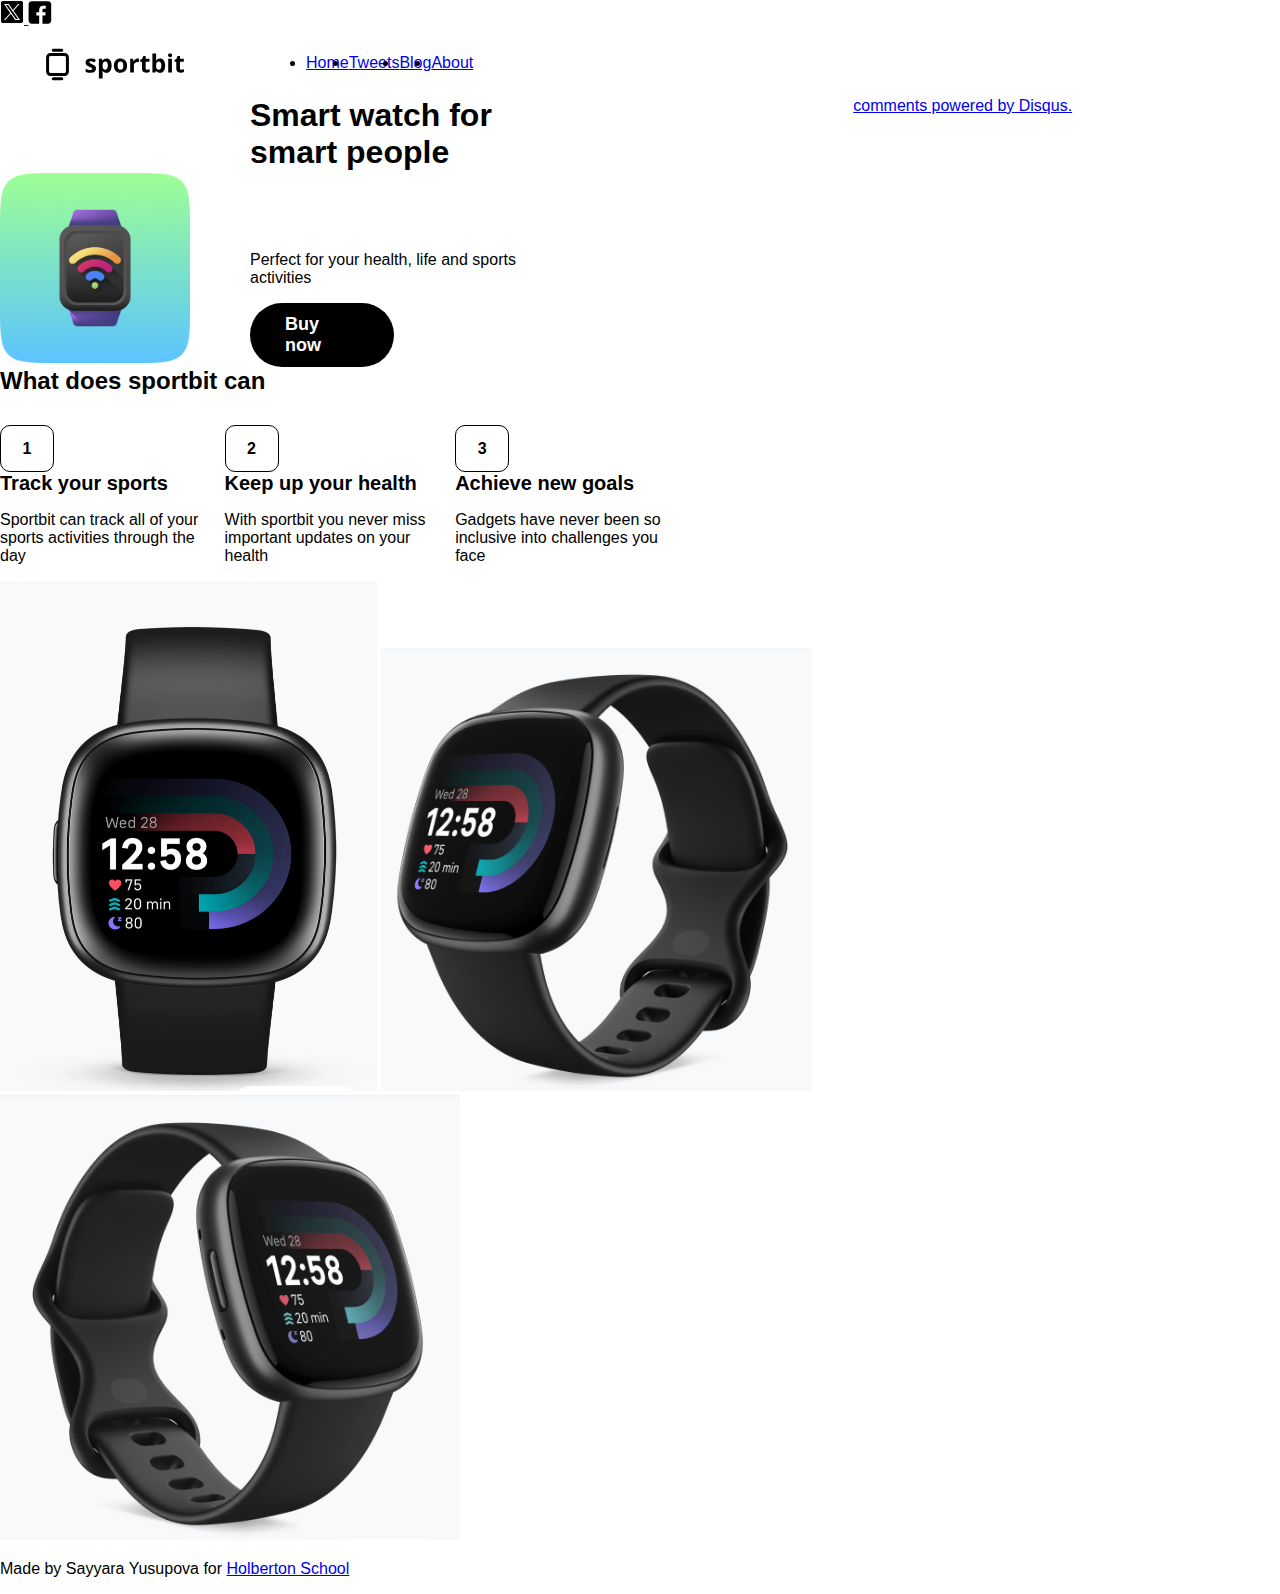
==== index.html @ b1328b4b "Add files via upload" ====
<!DOCTYPE html>
<html lang="en">
<head>
    <meta charset="UTF-8">
    <meta http-equiv="X-UA-Compatible" content="IE=edge">
    <meta name="viewport" content="width=device-width, initial-scale=1.0">
    <title>SmartWhatch</title>
    <link rel="icon" type="image/x-icon" href="img/image.png">
    <link rel="stylesheet" type="text/css" href="css/styles.css">
    <script src="behavior.js"></script>

    <link href="https://apply.holbertonschool.com/level2/school.css" rel="stylesheet">
    
</head>
<body class="works_on_smartphone">
    <header>
                    <div class="right">
                           <a href="https://twitter.com/intent/tweet?url=https://https://sayka88.github.io/smartwatch/&text=Заголовок вашей статьи" target="_blank">
                            <img src="img/x-com.svg" alt="share on twitter" class="social">
                            </a>

                            <a href="https://www.facebook.com/sharer/sharer.php?u=https://https://sayka88.github.io/smartwatch/" target="_blank">
                            <img src="img/fb.svg" class="fb" alt="share on facebook">
                            </a>
                    </div>
                        <ul class="nav">
                            
                            <li class="logo"><img src="img/logo.svg" class="logo"></li>
                            <li class="menu"><a href="index.html#disqus_thread">Home</a></li>
                            <li class="menu"><a href="tweets.html#disqus_thread">Tweets</a></li>
                            <li class="menu"><a href="#">Blog</a></li>
                            <li class="menu"><a href="#">About</a></li>
                        </ul>
    </header>  

    <main>
        <article>
            <div class="container">
                <div class="offer-wrapper">
                    <a href="http://surl.li/lmzxq" target="_blank"><img src="img/image.png" alt="Watch" class="watch"> </a>
                        <div class="offer">
                            <h1>Smart watch for smart people</h1>
                            <p class="introtext">Perfect for your health, life and sports activities</p>
                            <a href="http://surl.li/lmzvv" target="_blank" class="btn">Buy now</a>
                        </div>
            </div>
                </div>
        <section class="features" id="features">
            <div class="container">
            <h2>What does sportbit can</h2>
            <div class="digits">
                <div class="digit-item">
                    <span class="digit">1</span>
                    <div class="digit-wrap">
                        <h3 class="digit-title">Track your sports</h3>
                        <p class="digit-text">Sportbit can track all of your sports activities through the day</p>
                    </div>
                </div>
                <div class="digit-item">
                    <span class="digit">2</span>
                    <div class="digit-wrap">
                        <h3 class="digit-title">Keep up your health</h3>
                        <p class="digit-text">With sportbit you never miss important updates on your health</p>
                    </div>
                </div>
                <div class="digit-item">
                    <span class="digit">3</span>
                    <div class="digit-wrap">
                        <h3 class="digit-title">Achieve new goals</h3>
                        <p class="digit-text">Gadgets have never been so inclusive into challenges you face</p>
                    </div>
                </div>
            </div>
            </div>
        </section>
            <div class="gallery">
                <div class="container">
                  <img src="img/w1.png" alt="smartw1" class="small" id="smart_thumbnail_1">
                  <img src="img/w2.png" alt="smartw1" class="small" id="smart_thumbnail_2">
                  <img src="img/w3.png" alt="smartw1" class="small" id="smart_thumbnail_3">
                </div>
            </div>
        </article>
        <aside>
            <div id="disqus_thread"></div>
<script>
    var disqus_config = function () {
    this.page.url = 'https://sayka88.github.io/smartwatch';
    this.page.identifier = 'smart_whatch';
    };
    (function() { // DON'T EDIT BELOW THIS LINE
    var d = document, s = d.createElement('script');
    s.src = 'https://smartwhatch.disqus.com/embed.js';
    s.setAttribute('data-timestamp', +new Date());
    (d.head || d.body).appendChild(s);
    })();
</script>
<a href="https://disqus.com/?ref_noscript">comments powered by Disqus.</a>
        </aside>
    </main>             
        <footer>
            <p>Made by Sayyara Yusupova for <a href="https://apply.holbertonschool.com" target="_blank">Holberton School</a></p>
        </footer>
<script id="dsq-count-scr" src="//smartwhatch.disqus.com/count.js" async>
</script>
</body>
</html>
---- css/styles.css ----
* {
    box-sizing: border-box;
}

body {
	width: 100%;
	height: 100vh;
	display: flex;
	flex-direction: column;
    margin: 0;
    padding: 0;
    font-family: 'Open Sans', sans-serif;
   
}

h1, h2, h3{
    margin: 0;
}

.container{
    width: 1110px;
    margin: 0px;
}

.header{
    padding-top: 60px;
    background-color: blue; 
}

.nav{
	width: 100%
	height: 80px;
	display: flex;
	align-items: center;
}

.logo{
	margin-right: 60px;
    display: block;
}

.logo li{
	margin-right: 60px;
}

.fb{
	width: 24px;
}

.offer-wrapper{
    display: flex;
    align-items: end;
    margin-top: 0px;
}
.offer{
	width: 312px;
	margin-left: 60px;
}

.btn {
    background: #000000;
    border-radius: 100px;
    color: #FFFFFF;
    padding: 11px 35px;
    text-decoration: none;
    font-size: 18px;
    font-weight: 700;
    display: block;
    width: 144px;
    transition: all 0.5s easy;
}

.btn:hover{
    background: grey;
}

main{
    display: flex;
    flex-direction: row;
    flex: auto; 
}

article {
    flex: 2;
}

aside {
  flex: 1;
}

h1, h1, h3, h4{
	margin: 0px;
}

h1{
    display: flex;
    align-items: center;
    justify-content: center;
    margin-bottom: 80px;
}

.introtext{
	display: flex;
    align-items: center;
    justify-content: center;
}

.watch{
	height: 190px;
}

.digit {
    border: 1px solid #000000;
    border-radius: 10px;
    font-size: 16px;
    font-weight: 700;
    width: 54px;
    height: 47px;
    display: flex;
    justify-content: center;
    align-items: center;
    margin-right: 34px;
    transition: all 0.5s ease;
}

.digit-item:hover .digit {
    background: #000;
    color: #fff
}

.digit-title {
    font-size: 20px;
    margin-bottom: 11px;
}

.digits {
    margin-top: 30px;
    display: flex;
    width: 690px;
}

.gallery {
  	display: flex;
  	flex-wrap: wrap;
}
 
.gallery img {
  cursor: pointer;
}


/* Enable vertical scrolling for <article> and <aside> when content exceeds the container height */
article, aside {
    overflow-y: auto;
}
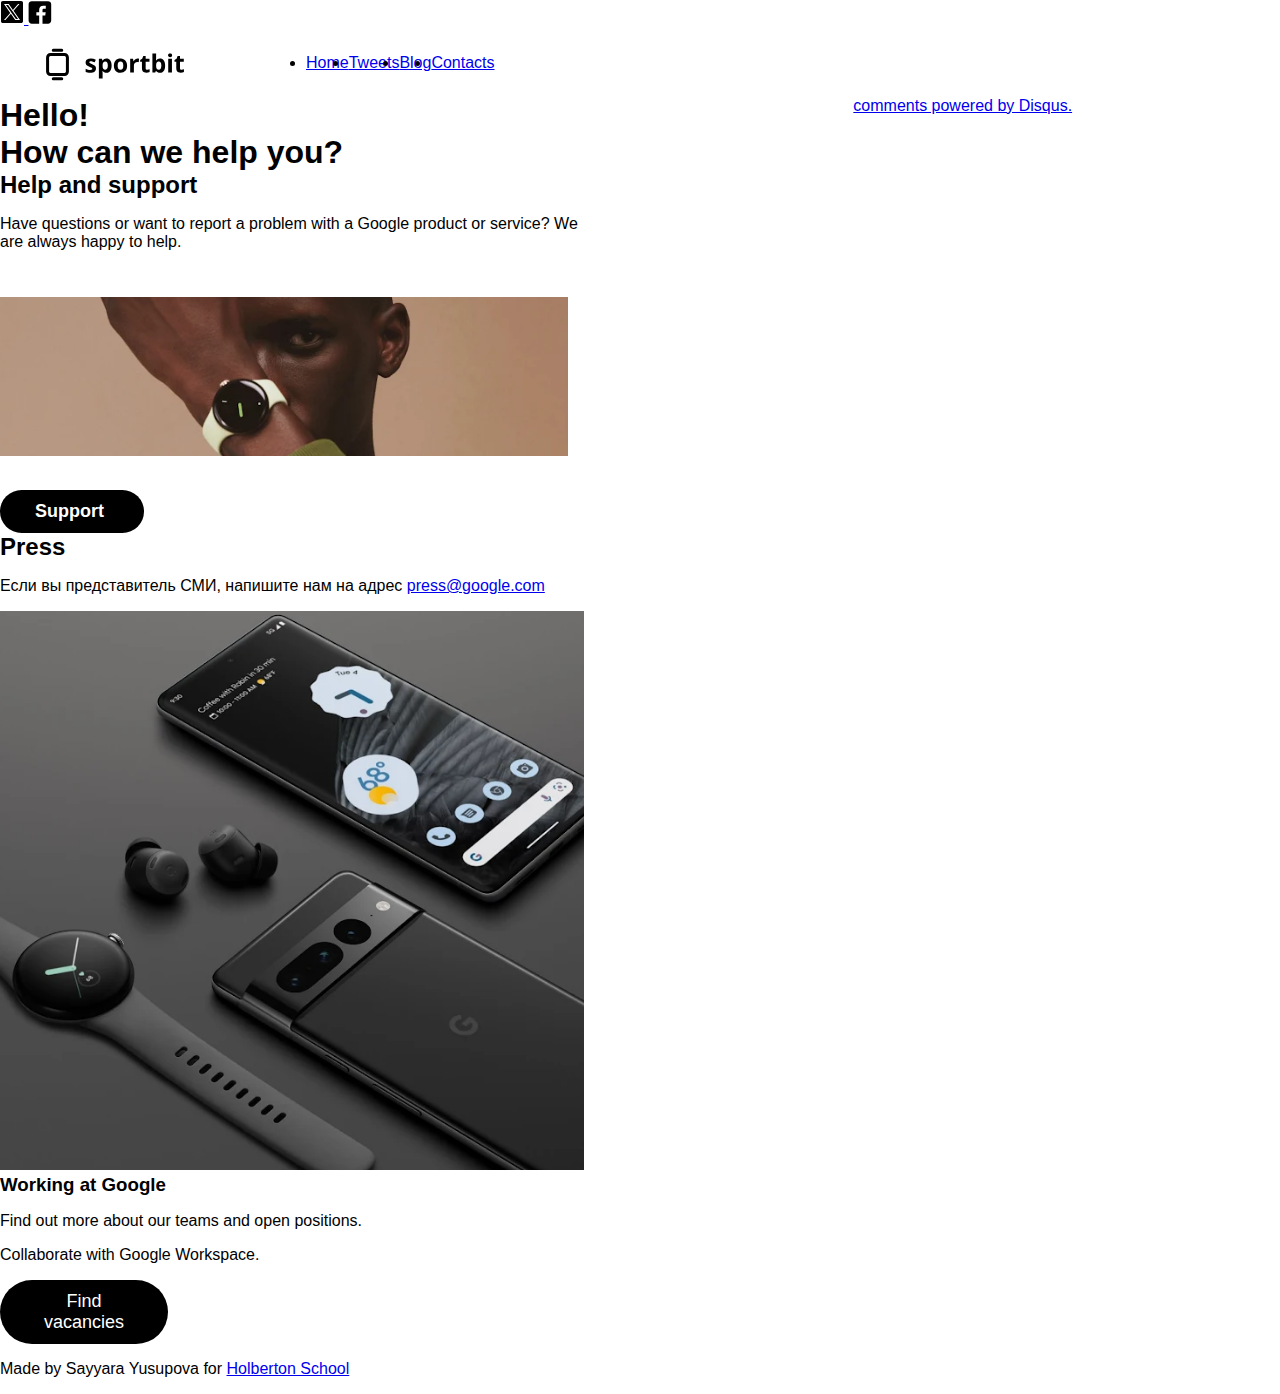
==== commit ce471ff1: "Update index.html" ====
--- a/index.html
+++ b/index.html
@@ -15,89 +15,73 @@
 <body class="works_on_smartphone">
     <header>
                     <div class="right">
-                           <a href="https://twitter.com/intent/tweet?url=https://https://sayka88.github.io/smartwatch/&text=Заголовок вашей статьи" target="_blank">
+                            <a href="https://twitter.com/intent/tweet?url=https://https://sayka88.github.io/smartwatch/&text=Titleofyourarticle"target="_blank">
                             <img src="img/x-com.svg" alt="share on twitter" class="social">
                             </a>
 
-                            <a href="https://www.facebook.com/sharer/sharer.php?u=https://https://sayka88.github.io/smartwatch/" target="_blank">
+                            <a href="https://www.facebook.com/sharer/sharer.php?u=https://https://sayka88.github.io/smartwatch/"target="_blank">
                             <img src="img/fb.svg" class="fb" alt="share on facebook">
                             </a>
                     </div>
                         <ul class="nav">
                             
-                            <li class="logo"><img src="img/logo.svg" class="logo"></li>
+                            <li class="logo"><img src="img/logo.svg" class="logo" alt="sportbit"></li>
                             <li class="menu"><a href="index.html#disqus_thread">Home</a></li>
                             <li class="menu"><a href="tweets.html#disqus_thread">Tweets</a></li>
-                            <li class="menu"><a href="#">Blog</a></li>
-                            <li class="menu"><a href="#">About</a></li>
+                            <li class="menu"><a href="blog.html">Blog</a></li>
+                            <li class="menu"><a href="contacts.html">Contacts</a></li>
                         </ul>
     </header>  
 
     <main>
         <article>
             <div class="container">
-                <div class="offer-wrapper">
-                    <a href="http://surl.li/lmzxq" target="_blank"><img src="img/image.png" alt="Watch" class="watch"> </a>
-                        <div class="offer">
-                            <h1>Smart watch for smart people</h1>
-                            <p class="introtext">Perfect for your health, life and sports activities</p>
-                            <a href="http://surl.li/lmzvv" target="_blank" class="btn">Buy now</a>
-                        </div>
-            </div>
-                </div>
-        <section class="features" id="features">
-            <div class="container">
-            <h2>What does sportbit can</h2>
-            <div class="digits">
-                <div class="digit-item">
-                    <span class="digit">1</span>
-                    <div class="digit-wrap">
-                        <h3 class="digit-title">Track your sports</h3>
-                        <p class="digit-text">Sportbit can track all of your sports activities through the day</p>
-                    </div>
-                </div>
-                <div class="digit-item">
-                    <span class="digit">2</span>
-                    <div class="digit-wrap">
-                        <h3 class="digit-title">Keep up your health</h3>
-                        <p class="digit-text">With sportbit you never miss important updates on your health</p>
-                    </div>
-                </div>
-                <div class="digit-item">
-                    <span class="digit">3</span>
-                    <div class="digit-wrap">
-                        <h3 class="digit-title">Achieve new goals</h3>
-                        <p class="digit-text">Gadgets have never been so inclusive into challenges you face</p>
-                    </div>
+                <div class="offer-contact">
+                    <h1>Hello!<br>How can we help you?</h1>
+                        
+                            <h2>Help and support</h2>
+                            <p class="blog-introtext">Have questions or want to report a problem with a Google product or service? We are always happy to help.</p>
+                            <img src="img/contact2.png" class="imgcontacts">
+                            <a href="https://support.google.com/" target="_blank" class="btn">Support</a>
+                        
                 </div>
             </div>
+        
+            <div class="container">
+                <div class="Press">
+                    <h2>Press</h2>
+                    <p>Если вы представитель СМИ, напишите нам на адрес <a href="mailto:press@google.com">press@google.com</a></p>
+                    <img src="img/contacts.png">
+                </div>
+            <div class="blogs">
+                <div class="blog-item">
+                    <div class="contacts-wrap">
+                        <h3 class="contacts-title">Working at Google</h3>
+                        <p>Find out more about our teams and open positions.</p>
+                        <p>Collaborate with Google Workspace.</p>
+                        <a href="https://careers.google.com/" target="_blank" class="btn-contacts">Find vacancies</a>
+                    </div>
             </div>
-        </section>
-            <div class="gallery">
-                <div class="container">
-                  <img src="img/w1.png" alt="smartw1" class="small" id="smart_thumbnail_1">
-                  <img src="img/w2.png" alt="smartw1" class="small" id="smart_thumbnail_2">
-                  <img src="img/w3.png" alt="smartw1" class="small" id="smart_thumbnail_3">
-                </div>
+                </div>            
             </div>
         </article>
         <aside>
             <div id="disqus_thread"></div>
-<script>
-    var disqus_config = function () {
-    this.page.url = 'https://sayka88.github.io/smartwatch';
-    this.page.identifier = 'smart_whatch';
-    };
-    (function() { // DON'T EDIT BELOW THIS LINE
-    var d = document, s = d.createElement('script');
-    s.src = 'https://smartwhatch.disqus.com/embed.js';
-    s.setAttribute('data-timestamp', +new Date());
-    (d.head || d.body).appendChild(s);
-    })();
-</script>
-<a href="https://disqus.com/?ref_noscript">comments powered by Disqus.</a>
+        <script>
+            var disqus_config = function () {
+            this.page.url = 'https://sayka88.github.io/smartwatch';
+            this.page.identifier = 'smart_whatch';
+            };
+            (function() { // DON'T EDIT BELOW THIS LINE
+            var d = document, s = d.createElement('script');
+            s.src = 'https://smartwhatch.disqus.com/embed.js';
+            s.setAttribute('data-timestamp', +new Date());
+            (d.head || d.body).appendChild(s);
+            })();
+        </script>
+        <a href="https://disqus.com/?ref_noscript">comments powered by Disqus.</a>
         </aside>
-    </main>             
+</main>             
         <footer>
             <p>Made by Sayyara Yusupova for <a href="https://apply.holbertonschool.com" target="_blank">Holberton School</a></p>
         </footer>
--- a/css/styles.css
+++ b/css/styles.css
@@ -54,6 +54,38 @@
 }
 .offer{
 	width: 312px;
+	margin-left: 60px;
+}
+
+.offer-blog{
+	color: blue;
+	width: 312px;
+	margin-left: 0;
+}
+
+.offer-contact{
+    width: 100%;
+}
+
+.blog-introtext{
+	display: flex;
+    width: 585px;
+    justify-content: center;
+}
+
+.imgcontacts{
+	margin-top: 30px;
+    margin-bottom: 30px;
+}
+
+}
+
+.contacts-item{
+	width: 312px;
+	margin-left: 0;
+}
+
+.bloghead{
 	margin-left: 60px;
 }
 
@@ -74,6 +106,47 @@
     background: grey;
 }
 
+.btn-blog {
+    background: #000000;
+    border-radius: 100px;
+    color: #FFFFFF;
+    padding: 11px 35px;
+    text-decoration: none;
+    font-size: 18px;
+    display: block;
+    width: 168px;
+    text-align: center;
+    transition: all 0.5s easy;
+}
+
+.btn-blog:hover{
+    background: grey;
+}
+
+.btn-contacts {
+    background: #000000;
+    border-radius: 100px;
+    color: #FFFFFF;
+    padding: 11px 35px;
+    text-decoration: none;
+    font-size: 18px;
+    display: block;
+    width: 168px;
+    text-align: center;
+    transition: all 0.5s easy;
+}
+
+.btn-contacts:hover{
+    background: grey;
+}
+
+
+
+.imgh3{
+	margin-bottom: 20px;
+}
+
+
 main{
     display: flex;
     flex-direction: row;
@@ -90,13 +163,6 @@
 
 h1, h1, h3, h4{
 	margin: 0px;
-}
-
-h1{
-    display: flex;
-    align-items: center;
-    justify-content: center;
-    margin-bottom: 80px;
 }
 
 .introtext{
@@ -139,6 +205,13 @@
     width: 690px;
 }
 
+.blogs{
+	width: 700px;
+    justify-content: center;
+    align-items: center;
+}
+
+
 .gallery {
   	display: flex;
   	flex-wrap: wrap;
@@ -152,4 +225,4 @@
 /* Enable vertical scrolling for <article> and <aside> when content exceeds the container height */
 article, aside {
     overflow-y: auto;
-}
+}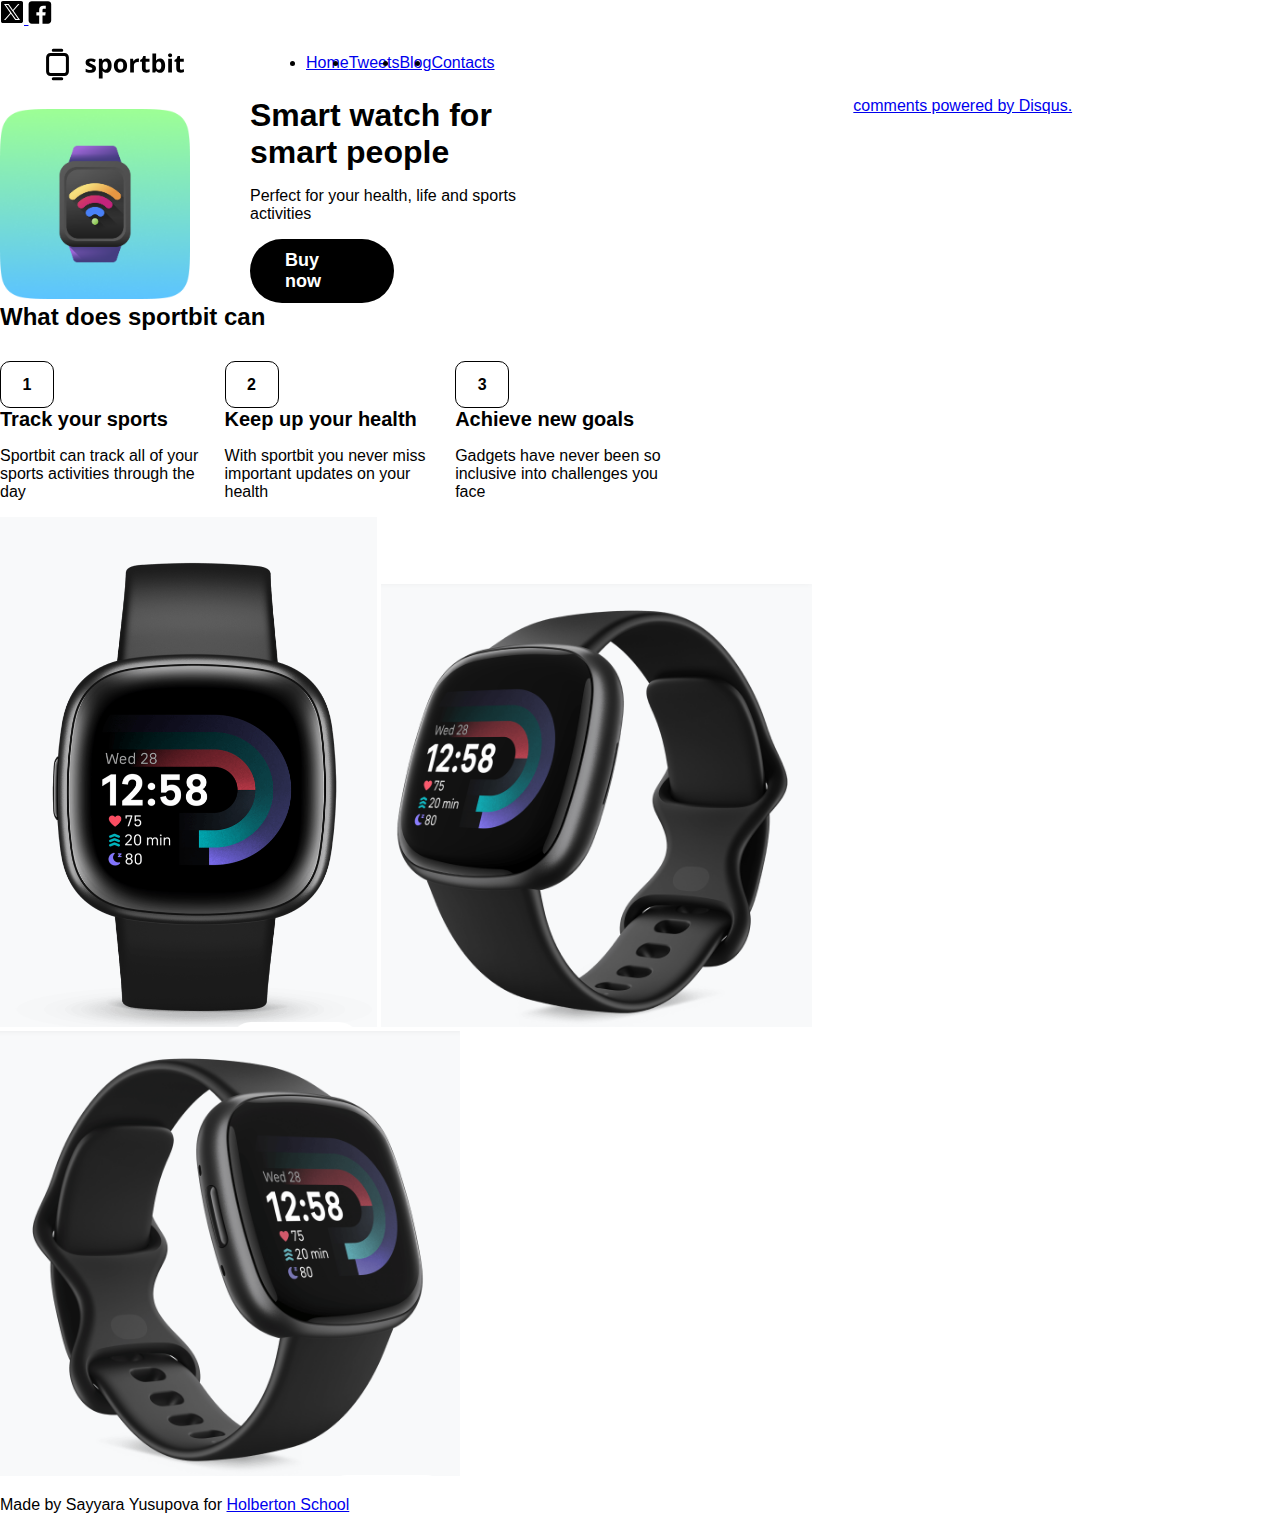
==== commit 369a32e0: "Add files via upload" ====
--- a/index.html
+++ b/index.html
@@ -36,33 +36,49 @@
     <main>
         <article>
             <div class="container">
-                <div class="offer-contact">
-                    <h1>Hello!<br>How can we help you?</h1>
-                        
-                            <h2>Help and support</h2>
-                            <p class="blog-introtext">Have questions or want to report a problem with a Google product or service? We are always happy to help.</p>
-                            <img src="img/contact2.png" class="imgcontacts">
-                            <a href="https://support.google.com/" target="_blank" class="btn">Support</a>
-                        
+                <div class="offer-wrapper">
+                    <a href="http://surl.li/lmzxq" target="_blank"><img src="img/image.png" alt="Watch" class="watch"> </a>
+                        <div class="offer">
+                            <h1>Smart watch for smart people</h1>
+                            <p class="introtext">Perfect for your health, life and sports activities</p>
+                            <a href="http://surl.li/lmzvv" target="_blank" class="btn">Buy now</a>
+                        </div>
+                </div>
+                </div>
+        <section class="features" id="features">
+            <div class="container">
+            <h2>What does sportbit can</h2>
+            <div class="digits">
+                <div class="digit-item">
+                    <span class="digit">1</span>
+                    <div class="digit-wrap">
+                        <h3 class="digit-title">Track your sports</h3>
+                        <p class="digit-text">Sportbit can track all of your sports activities through the day</p>
+                    </div>
+                </div>
+                <div class="digit-item">
+                    <span class="digit">2</span>
+                    <div class="digit-wrap">
+                        <h3 class="digit-title">Keep up your health</h3>
+                        <p class="digit-text">With sportbit you never miss important updates on your health</p>
+                    </div>
+                </div>
+                <div class="digit-item">
+                    <span class="digit">3</span>
+                    <div class="digit-wrap">
+                        <h3 class="digit-title">Achieve new goals</h3>
+                        <p class="digit-text">Gadgets have never been so inclusive into challenges you face</p>
+                    </div>
                 </div>
             </div>
-        
-            <div class="container">
-                <div class="Press">
-                    <h2>Press</h2>
-                    <p>Если вы представитель СМИ, напишите нам на адрес <a href="mailto:press@google.com">press@google.com</a></p>
-                    <img src="img/contacts.png">
+            </div>
+        </section>
+            <div class="gallery">
+                <div class="container">
+                  <img src="img/w1.png" alt="smartw1" class="small" id="smart_thumbnail_1">
+                  <img src="img/w2.png" alt="smartw1" class="small" id="smart_thumbnail_2">
+                  <img src="img/w3.png" alt="smartw1" class="small" id="smart_thumbnail_3">
                 </div>
-            <div class="blogs">
-                <div class="blog-item">
-                    <div class="contacts-wrap">
-                        <h3 class="contacts-title">Working at Google</h3>
-                        <p>Find out more about our teams and open positions.</p>
-                        <p>Collaborate with Google Workspace.</p>
-                        <a href="https://careers.google.com/" target="_blank" class="btn-contacts">Find vacancies</a>
-                    </div>
-            </div>
-                </div>            
             </div>
         </article>
         <aside>
